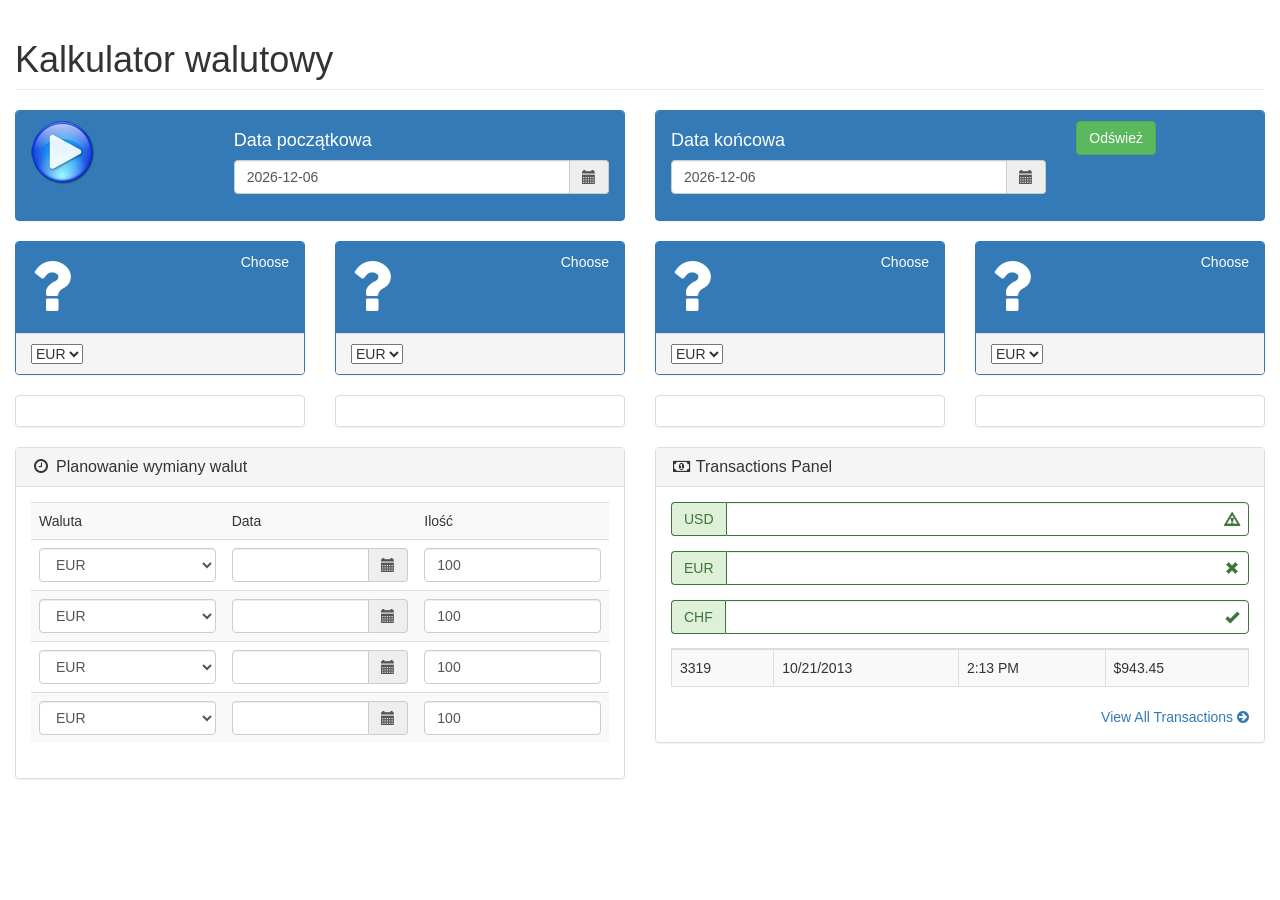
==== index.html @ bebf1400 "Działa API" ====
<!DOCTYPE html>
<html lang="en">

<head>
    <meta charset="utf-8">
    <meta http-equiv="X-UA-Compatible" content="IE=edge">
    <meta name="viewport" content="width=device-width, initial-scale=1">
    <meta name="description" content="">
    <meta name="author" content="">
    <title>SB Admin - Bootstrap Admin Template</title>
    <link rel="stylesheet" media="all" href="https://maxcdn.bootstrapcdn.com/bootstrap/3.3.6/css/bootstrap.min.css"/>
    <link href="app/assets/css/sb-admin.css" rel="stylesheet">
    <link href="app/assets/css/morris.css" rel="stylesheet">
    <link href="app/font/font-awesome.min.css" rel="stylesheet" type="text/css">
    <link rel="stylesheet" href="bower_components/eonasdan-bootstrap-datetimepicker/build/css/bootstrap-datetimepicker.min.css"/>
    <script src="https://oss.maxcdn.com/libs/html5shiv/3.7.0/html5shiv.js"></script>
    <script src="https://oss.maxcdn.com/libs/respond.js/1.4.2/respond.min.js"></script>
    <![endif]-->
</head>

<body>
<div id="page-wrapper">
    <div class="container-fluid">
        <div class="row">
            <div class="col-lg-12">
                <h1 class="page-header">
                    Kalkulator walutowy
                </h1>
            </div>
        </div>
        <div class="row">
            <div class="col-lg-6 col-md-6 col-sm-12 col-xs-12">
                <div class="panel panel-primary">
                    <div class="panel-heading">
                        <div class="row">
                            <div class="col-lg-4 col-md-4 col-sm-6 col-xs-6">
                                <img src="app/assets/js/icons/play.png">
                            </div>
                            <div class="col-lg-8 col-md-8 col-sm-6 col-xs-6">
                                <div>
                                    <h4>Data początkowa</h4>
                                </div>
                                <div class="form-group">
                                    <div class='input-group date'  id='datetimepicker10'>
                                        <input type='text' class="form-control"/>
                                            <span class="input-group-addon">
                                                <span class="glyphicon glyphicon-calendar"></span>
                                            </span>
                                    </div>
                                </div>
                            </div>
                        </div>
                    </div>
                </div>
            </div>
            <div class="col-lg-6 col-md-6 col-sm-12 col-xs-12">
                <div class="panel panel-primary">
                    <div class="panel-heading">
                        <div class="row">

                            <div class="col-lg-8 col-md-8 col-sm-6 col-xs-6">
                                <div>
                                    <h4>Data końcowa</h4>
                                </div>
                                <div class="form-group">
                                    <div class='input-group date' id='datetimepicker11'>
                                        <input type='text' class="form-control"/>
                                        <span class="input-group-addon">
                                            <span class="glyphicon glyphicon-calendar"></span>
                                        </span>
                                    </div>
                                </div>
                            </div>
                            <div class="col-lg-4 col-md-4 col-sm-6 col-xs-6 ">
                                <!--<img src="app/assets/js/icons/stop.png">-->
                                <button type="button" class="btn btn-success" id="btnrefresh" >Odśwież</button>
                            </div>
                        </div>
                    </div>
                </div>
            </div>
        </div>
        <div class="row">
            <div class="col-lg-3 col-md-3 col-sm-6 col-xs-12">
                <div class="panel panel-primary">
                    <div class="panel-heading">
                        <div class="row">
                            <div class="col-xs-3">
                                <i class="fa fa-question fa-5x calc-icon-cur"></i>
                            </div>
                            <div class="col-xs-9 text-right">
                                <div class="huge" id="currencyRate1">Choose</div>
                            </div>
                        </div>
                    </div>

                    <div class="panel-footer">
                        <div class="dropdown">
                            <select name="dLabel1" id="firstCurrency" class="currencyDropdown" data-currency-target="currencyRate1">
                                <option>EUR</option>
                                <option>USD</option>
                                <option>GBP</option>
                                <option>JPY</option>
                            </select>
                        </div>
                        <div class="clearfix"></div>
                    </div>
                </div>
                <div class="row">
                    <div class="col-lg-12 col-md-12 col-sm-12 col-xs-12">
                        <div class="panel panel-default">
                            <div class="panel-body">
                                <div id="morris-area1-chart"></div>
                            </div>
                        </div>
                    </div>
                </div>
            </div>
            <div class="col-lg-3 col-md-3 col-sm-6 col-xs-12">
                <div class="panel panel-primary">
                    <div class="panel-heading">
                        <div class="row">
                            <div class="col-xs-3">
                                <i class="fa fa-question fa-5x calc-icon-cur"></i>
                            </div>
                            <div class="col-xs-9 text-right">
                                <div class="huge" id="currencyRate2">Choose</div>
                            </div>
                        </div>
                    </div>

                    <div class="panel-footer">

                        <div class="dropdown">
                            <select name="dLabel1" id="secondCurrency" class="currencyDropdown" data-currency-target="currencyRate2">
                                <option>EUR</option>
                                <option>USD</option>
                                <option>GBP</option>
                                <option>JPY</option>
                            </select>
                        </div>

                        <div class="clearfix"></div>
                    </div>

                </div>
                <div class="row">
                    <div class="col-lg-12 col-md-12 col-sm-12 col-xs-12">
                        <div class="panel panel-default">
                            <div class="panel-body">
                                <div id="morris-area2-chart"></div>
                            </div>
                        </div>
                    </div>
                </div>
            </div>
            <div class="col-lg-3 col-md-3 col-sm-6 col-xs-12">
                <div class="panel panel-primary">
                    <div class="panel-heading">
                        <div class="row">
                            <div class="col-xs-3">
                                <i class="fa fa-question fa-5x calc-icon-cur"></i>
                            </div>
                            <div class="col-xs-9 text-right">
                                <div class="huge" id="currencyRate3">Choose</div>
                            </div>
                        </div>
                    </div>

                    <div class="panel-footer">
                        <div class="dropdown">
                            <select name="dLabel1" id="thirdCurrency" class="currencyDropdown" data-currency-target="currencyRate3">
                                <option>EUR</option>
                                <option>USD</option>
                                <option>GBP</option>
                                <option>JPY</option>
                            </select>

                        </div>
                    </div>

                </div>
                <div class="row">
                    <div class="col-lg-12 col-md-12 col-sm-12 col-xs-12">
                        <div class="panel panel-default">
                            <div class="panel-body">
                                <div id="morris-area3-chart"></div>
                            </div>
                        </div>
                    </div>
                </div>
            </div>
            <div class="col-lg-3 col-md-3 col-sm-6 col-xs-12">
                <div class="panel panel-primary">
                    <div class="panel-heading">
                        <div class="row">
                            <div class="col-xs-3">
                                <i class="fa fa-question fa-5x calc-icon-cur"></i>
                            </div>
                            <div class="col-xs-9 text-right">
                                <div class="huge" id="currencyRate4">Choose</div>
                            </div>
                        </div>
                    </div>

                    <div class="panel-footer">
                        <div class="dropdown">
                            <select name="dLabel1" id="fourthCurrency" class="currencyDropdown" data-currency-target="currencyRate4">
                                <option>EUR</option>
                                <option>USD</option>
                                <option>GBP</option>
                                <option>JPY</option>
                            </select>
                        </div>
                    </div>

                </div>
                <div class="row">
                    <div class="col-lg-12 col-md-12 col-sm-12 col-xs-12">
                        <div class="panel panel-default">
                            <div class="panel-body">
                                <div id="morris-area4-chart"></div>
                            </div>
                        </div>
                    </div>
                </div>
            </div>
        </div>
        <div class="row">
            <div class="col-lg-6">
                <div class="panel panel-default">
                    <div class="panel-heading">
                        <h3 class="panel-title"><i class="fa fa-clock-o fa-fw"></i> Planowanie wymiany walut</h3>
                    </div>
                    <div class="panel-body">
                        <table class="table table-striped">
                            <tr>
                                <td>Waluta</td>
                                <td>Data</td>
                                <td>Ilość</td>
                            </tr>
                            <tr>
                                <td class="col-lg-4 col-md-4 col-sm-3 col-xs-2">
                                    <select class="form-control" option="wybierz">
                                        <option>EUR</option>
                                        <option>USD</option>
                                        <option>GBP</option>
                                        <option>JPY</option>
                                    </select>
                                </td>
                                <td class="col-lg-4 col-md-4 col-sm-6 col-xs-6">
                                    <div class="input-group date" id="data">
                                        <input type="text" class="form-control">
                                        <span class="input-group-addon">
                                            <span class="glyphicon glyphicon-calendar"></span>
                                        </span>
                                    </div>
                                </td>
                                <td class="col-lg-4 col-md-4 col-sm-3 col-xs-4">
                                    <input type="number" class="form-control" value="100">
                                </td>
                            </tr>
                            <tr>
                                <td class="col-lg-4 col-md-4 col-sm-3 col-xs-2">
                                    <select class="form-control" option="wybierz">
                                        <option>EUR</option>
                                        <option>USD</option>
                                        <option>GBP</option>
                                        <option>JPY</option>
                                    </select>
                                </td>
                                <td class="col-lg-4 col-md-4 col-sm-6 col-xs-6">
                                    <div class="input-group date2" id="data2">
                                        <input type="text" class="form-control">
                                        <span class="input-group-addon">
                                            <span class="glyphicon glyphicon-calendar"></span>
                                        </span>
                                    </div>
                                </td>
                                <td class="col-lg-4 col-md-4 col-sm-3 col-xs-4">
                                    <input type="number" class="form-control" value="100">
                                </td>
                            </tr>
                            <tr>
                                <td class="col-lg-4 col-md-4 col-sm-3 col-xs-2">
                                    <select class="form-control" option="wybierz">
                                        <option>EUR</option>
                                        <option>USD</option>
                                        <option>GBP</option>
                                        <option>JPY</option>
                                    </select>
                                </td>
                                <td class="col-lg-4 col-md-4 col-sm-6 col-xs-6">
                                    <div class="input-group date3" id="data3">
                                        <input type="text" class="form-control">
                                        <span class="input-group-addon">
                                            <span class="glyphicon glyphicon-calendar"></span>
                                        </span>
                                    </div>
                                </td>
                                <td class="col-lg-4 col-md-4 col-sm-3 col-xs-4">
                                    <input type="number" class="form-control" value="100">
                                </td>
                            </tr>
                            <tr>
                                <td class="col-lg-4 col-md-4 col-sm-3 col-xs-2">
                                    <select class="form-control" option="wybierz">
                                        <option>EUR</option>
                                        <option>USD</option>
                                        <option>GBP</option>
                                        <option>JPY</option>
                                    </select>
                                </td>
                                <td class="col-lg-4 col-md-4 col-sm-6 col-xs-6">
                                    <div class="input-group date4" id="data4">
                                        <input type="text" class="form-control">
                                        <span class="input-group-addon">
                                            <span class="glyphicon glyphicon-calendar"></span>
                                        </span>
                                    </div>
                                </td>
                                <td class="col-lg-4 col-md-4 col-sm-3 col-xs-4">
                                    <input type="number" class="form-control" value="100">
                                </td>
                            </tr>



                        </table>
                    </div>
                </div>
            </div>
            <div class="col-lg-6">
                <div class="panel panel-default">
                    <div class="panel-heading">
                        <h3 class="panel-title"><i class="fa fa-money fa-fw"></i> Transactions Panel</h3>
                    </div>
                    <div class="panel-body">
                        <div class="table-responsive">
                            <table class="table table-bordered table-hover table-striped">
                                <tr>
                                    <div class="form-group has-success has-feedback">
                                        <div class="input-group">
                                            <span class="input-group-addon">USD</span>
                                            <input type="text" class="form-control" id="inputGroupSuccess1" aria-describedby="inputGroupSuccess1Status">
                                        </div>
                                        <span class="glyphicon glyphicon-warning-sign form-control-feedback" aria-hidden="true"></span>
                                        <span id="inputGroupSuccess1Status" class="sr-only">(success)</span>
                                    </div>
                                </tr>
                                <tr>
                                    <div class="form-group has-success has-feedback">
                                        <div class="input-group">
                                            <span class="input-group-addon">EUR</span>
                                            <input type="text" class="form-control" id="inputGroupSuccess2" aria-describedby="inputGroupSuccess1Status">
                                        </div>
                                        <span class="glyphicon glyphicon-remove form-control-feedback" aria-hidden="true"></span>
                                        <span id="inputGroupSuccess2Status" class="sr-only">(success)</span>
                                    </div>
                                </tr>
                                <tr>
                                    <div class="form-group has-success has-feedback">
                                        <div class="input-group">
                                            <span class="input-group-addon">CHF</span>
                                            <input type="text" class="form-control" id="inputGroupSuccess3" aria-describedby="inputGroupSuccess1Status">
                                        </div>
                                        <span class="glyphicon glyphicon-ok form-control-feedback" aria-hidden="true"></span>
                                        <span id="inputGroupSuccess3Status" class="sr-only">(error)</span>
                                    </div>
                                </tr>
                                <tbody>

                                <tr>
                                    <td>3319</td>
                                    <td>10/21/2013</td>
                                    <td>2:13 PM</td>
                                    <td>$943.45</td>
                                </tr>
                                </tbody>
                            </table>
                        </div>
                        <div class="text-right">
                            <a href="#">View All Transactions <i class="fa fa-arrow-circle-right"></i></a>
                        </div>
                    </div>
                </div>
            </div>
        </div>
    </div>
</div>
<script src="app/js/jquery.js"></script>
<script src="app/js/bootstrap.min.js"></script>
<script src="app/js/plugins/morris/raphael.min.js"></script>
<script src="app/js/plugins/morris/morris.min.js"></script>
<script src="app/js/plugins/morris/morris-data.js"></script>
<script type="text/javascript" src="bower_components/moment/min/moment.min.js"></script>
<script type="text/javascript" src="app/js/currApi.js"></script>
<script type="text/javascript"
        src="bower_components/eonasdan-bootstrap-datetimepicker/build/js/bootstrap-datetimepicker.min.js">

</script>

<script type="text/javascript">
    $(function () {
        $('#data').datetimepicker({
            viewMode: 'years',
            format: 'DD/MM/YYYY'
        });
    });

//
//    $('.currencyDropdown').change(function() {
//        var field = $(this).attr('data-currency-target');
//
//        var cur = 'fa-' + $(this).val().toLowerCase();
//        var icon = $(this).parents('.panel').find('.calc-icon-cur');
//        console.log(icon);
//        icon.removeClass('fa-eur fa-usd fa-gbp fa-yen fa-question').addClass( cur );
//        var currency = { EUR: '1.00', USD: '4.00', GBP: '4.50', YEN: '3.50'}
//        $('#'+field).html(currency[ $(this).val() ] );
//
//
//        var huge = $(this).parents('.panel').find('.huge');
//        var id = huge.attr('id').replace('currencyRate', '');
//        drawChart( $(this).val(), 'morris-area' + id + '-chart' );
//
//    });

</script>
</body>

</html>
---- app/assets/css/morris.css ----
.morris-hover{position:absolute;z-index:1000}.morris-hover.morris-default-style{border-radius:10px;padding:6px;color:#666;background:rgba(255,255,255,0.8);border:solid 2px rgba(230,230,230,0.8);font-family:sans-serif;font-size:12px;text-align:center}.morris-hover.morris-default-style .morris-hover-row-label{font-weight:bold;margin:0.25em 0}
.morris-hover.morris-default-style .morris-hover-point{white-space:nowrap;margin:0.1em 0}
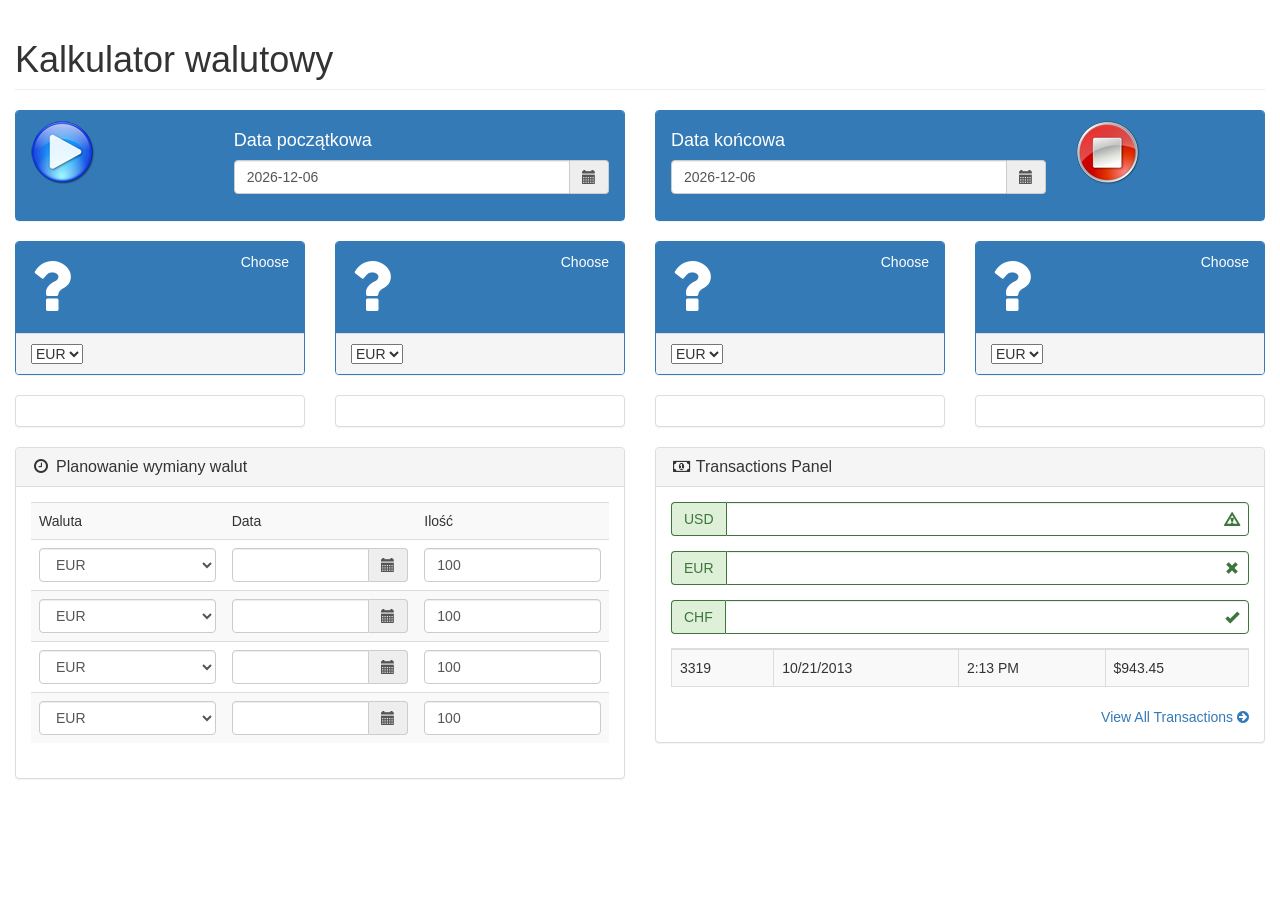
==== commit c6587b28: "Gotowe wykresy" ====
--- a/index.html
+++ b/index.html
@@ -72,8 +72,8 @@
                                 </div>
                             </div>
                             <div class="col-lg-4 col-md-4 col-sm-6 col-xs-6 ">
-                                <!--<img src="app/assets/js/icons/stop.png">-->
-                                <button type="button" class="btn btn-success" id="btnrefresh" >Odśwież</button>
+                                <img src="app/assets/js/icons/stop.png">
+                                <!--<button type="button" class="btn btn-success" id="btnrefresh" >Odśwież</button>-->
                             </div>
                         </div>
                     </div>
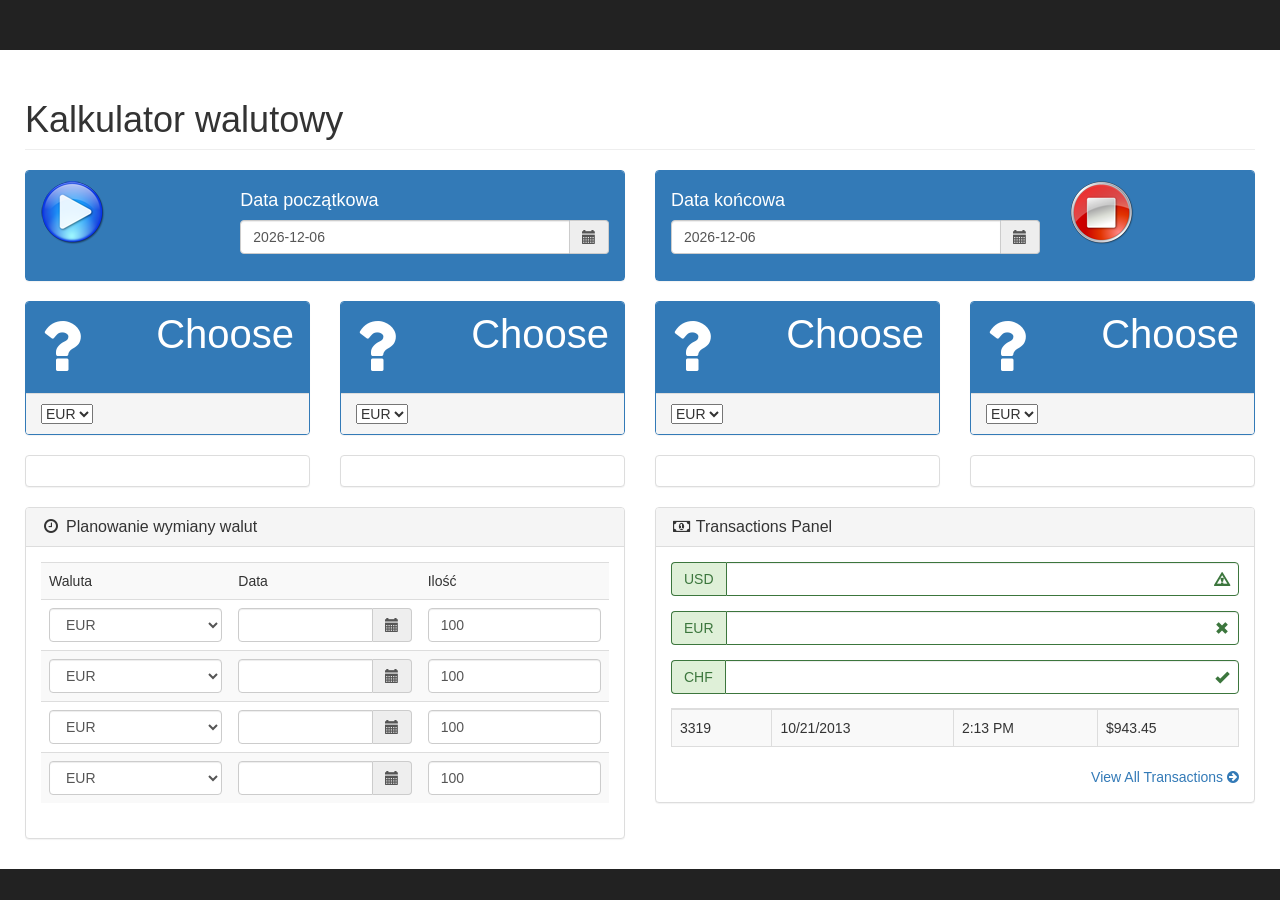
==== commit ba18ed10: "za duży zakres dat" ====
--- a/index.html
+++ b/index.html
@@ -9,6 +9,7 @@
     <meta name="author" content="">
     <title>SB Admin - Bootstrap Admin Template</title>
     <link rel="stylesheet" media="all" href="https://maxcdn.bootstrapcdn.com/bootstrap/3.3.6/css/bootstrap.min.css"/>
+    <link href="app/assets/css/style.css" rel="stylesheet">
     <link href="app/assets/css/sb-admin.css" rel="stylesheet">
     <link href="app/assets/css/morris.css" rel="stylesheet">
     <link href="app/font/font-awesome.min.css" rel="stylesheet" type="text/css">
@@ -249,7 +250,7 @@
                                     </select>
                                 </td>
                                 <td class="col-lg-4 col-md-4 col-sm-6 col-xs-6">
-                                    <div class="input-group date" id="data">
+                                    <div class="input-group date planowanieKalendarz" id="data">
                                         <input type="text" class="form-control">
                                         <span class="input-group-addon">
                                             <span class="glyphicon glyphicon-calendar"></span>
@@ -270,7 +271,7 @@
                                     </select>
                                 </td>
                                 <td class="col-lg-4 col-md-4 col-sm-6 col-xs-6">
-                                    <div class="input-group date2" id="data2">
+                                    <div class="input-group date2 planowanieKalendarz" id="data2">
                                         <input type="text" class="form-control">
                                         <span class="input-group-addon">
                                             <span class="glyphicon glyphicon-calendar"></span>
@@ -291,7 +292,7 @@
                                     </select>
                                 </td>
                                 <td class="col-lg-4 col-md-4 col-sm-6 col-xs-6">
-                                    <div class="input-group date3" id="data3">
+                                    <div class="input-group date3 planowanieKalendarz" id="data3">
                                         <input type="text" class="form-control">
                                         <span class="input-group-addon">
                                             <span class="glyphicon glyphicon-calendar"></span>
@@ -312,7 +313,7 @@
                                     </select>
                                 </td>
                                 <td class="col-lg-4 col-md-4 col-sm-6 col-xs-6">
-                                    <div class="input-group date4" id="data4">
+                                    <div class="input-group date4 planowanieKalendarz" id="data4">
                                         <input type="text" class="form-control">
                                         <span class="input-group-addon">
                                             <span class="glyphicon glyphicon-calendar"></span>
@@ -402,29 +403,13 @@
 
 <script type="text/javascript">
     $(function () {
-        $('#data').datetimepicker({
+        $('.planowanieKalendarz').datetimepicker({
             viewMode: 'years',
             format: 'DD/MM/YYYY'
         });
     });
 
-//
-//    $('.currencyDropdown').change(function() {
-//        var field = $(this).attr('data-currency-target');
-//
-//        var cur = 'fa-' + $(this).val().toLowerCase();
-//        var icon = $(this).parents('.panel').find('.calc-icon-cur');
-//        console.log(icon);
-//        icon.removeClass('fa-eur fa-usd fa-gbp fa-yen fa-question').addClass( cur );
-//        var currency = { EUR: '1.00', USD: '4.00', GBP: '4.50', YEN: '3.50'}
-//        $('#'+field).html(currency[ $(this).val() ] );
-//
-//
-//        var huge = $(this).parents('.panel').find('.huge');
-//        var id = huge.attr('id').replace('currencyRate', '');
-//        drawChart( $(this).val(), 'morris-area' + id + '-chart' );
-//
-//    });
+
 
 </script>
 </body>
--- a/app/assets/css/style.css
+++ b/app/assets/css/style.css
@@ -0,0 +1,6 @@
+#datetimepicker10 {
+    color: black;
+}
+#datetimepicker11 {
+    color: black;
+}
--- a/app/assets/css/sb-admin.css
+++ b/app/assets/css/sb-admin.css
@@ -0,0 +1,219 @@
+
+body {
+    margin-top: 100px;
+    background-color: #222;
+}
+
+@media(min-width:768px) {
+    body {
+        margin-top: 50px;
+    }
+}
+
+#wrapper {
+    padding-left: 0;
+}
+
+#page-wrapper {
+    width: 100%;
+    padding: 0;
+    background-color: #fff;
+}
+
+.huge {
+    font-size: 50px;
+    line-height: normal;
+}
+
+@media(min-width:768px) {
+    #wrapper {
+        padding-left: 225px;
+    }
+
+    #page-wrapper {
+        padding: 10px;
+    }
+}
+
+
+.top-nav {
+    padding: 0 15px;
+}
+
+.top-nav>li {
+    display: inline-block;
+    float: left;
+}
+
+.top-nav>li>a {
+    padding-top: 15px;
+    padding-bottom: 15px;
+    line-height: 20px;
+    color: #999;
+}
+
+.top-nav>li>a:hover,
+.top-nav>li>a:focus,
+.top-nav>.open>a,
+.top-nav>.open>a:hover,
+.top-nav>.open>a:focus {
+    color: #fff;
+    background-color: #000;
+}
+
+.top-nav>.open>.dropdown-menu {
+    float: left;
+    position: absolute;
+    margin-top: 0;
+    border: 1px solid rgba(0,0,0,.15);
+    border-top-left-radius: 0;
+    border-top-right-radius: 0;
+    background-color: #fff;
+    -webkit-box-shadow: 0 6px 12px rgba(0,0,0,.175);
+    box-shadow: 0 6px 12px rgba(0,0,0,.175);
+}
+
+.top-nav>.open>.dropdown-menu>li>a {
+    white-space: normal;
+}
+
+ul.message-dropdown {
+    padding: 0;
+    max-height: 250px;
+    overflow-x: hidden;
+    overflow-y: auto;
+}
+
+li.message-preview {
+    width: 275px;
+    border-bottom: 1px solid rgba(0,0,0,.15);
+}
+
+li.message-preview>a {
+    padding-top: 15px;
+    padding-bottom: 15px;
+}
+
+li.message-footer {
+    margin: 5px 0;
+}
+
+ul.alert-dropdown {
+    width: 200px;
+}
+
+/* Side Navigation */
+
+@media(min-width:768px) {
+    .side-nav {
+        position: fixed;
+        top: 51px;
+        left: 225px;
+        width: 225px;
+        margin-left: -225px;
+        border: none;
+        border-radius: 0;
+        overflow-y: auto;
+        background-color: #222;
+        bottom: 0;
+        overflow-x: hidden;
+        padding-bottom: 40px;
+    }
+
+    .side-nav>li>a {
+        width: 225px;
+    }
+
+    .side-nav li a:hover,
+    .side-nav li a:focus {
+        outline: none;
+        background-color: #000 !important;
+    }
+}
+
+.side-nav>li>ul {
+    padding: 0;
+}
+
+.side-nav>li>ul>li>a {
+    display: block;
+    padding: 10px 15px 10px 38px;
+    text-decoration: none;
+    color: #999;
+}
+
+.side-nav>li>ul>li>a:hover {
+    color: #fff;
+}
+
+/* Flot Chart Containers */
+
+.flot-chart {
+    display: block;
+    height: 400px;
+}
+
+.flot-chart-content {
+    width: 100%;
+    height: 100%;
+}
+
+/* Custom Colored Panels */
+
+.huge {
+    font-size: 40px;
+}
+
+.panel-green {
+    border-color: #5cb85c;
+}
+
+.panel-green > .panel-heading {
+    border-color: #5cb85c;
+    color: #fff;
+    background-color: #5cb85c;
+}
+
+.panel-green > a {
+    color: #5cb85c;
+}
+
+.panel-green > a:hover {
+    color: #3d8b3d;
+}
+
+.panel-red {
+    border-color: #d9534f;
+}
+
+.panel-red > .panel-heading {
+    border-color: #d9534f;
+    color: #fff;
+    background-color: #d9534f;
+}
+
+.panel-red > a {
+    color: #d9534f;
+}
+
+.panel-red > a:hover {
+    color: #b52b27;
+}
+
+.panel-yellow {
+    border-color: #f0ad4e;
+}
+
+.panel-yellow > .panel-heading {
+    border-color: #f0ad4e;
+    color: #fff;
+    background-color: #f0ad4e;
+}
+
+.panel-yellow > a {
+    color: #f0ad4e;
+}
+
+.panel-yellow > a:hover {
+    color: #df8a13;
+}
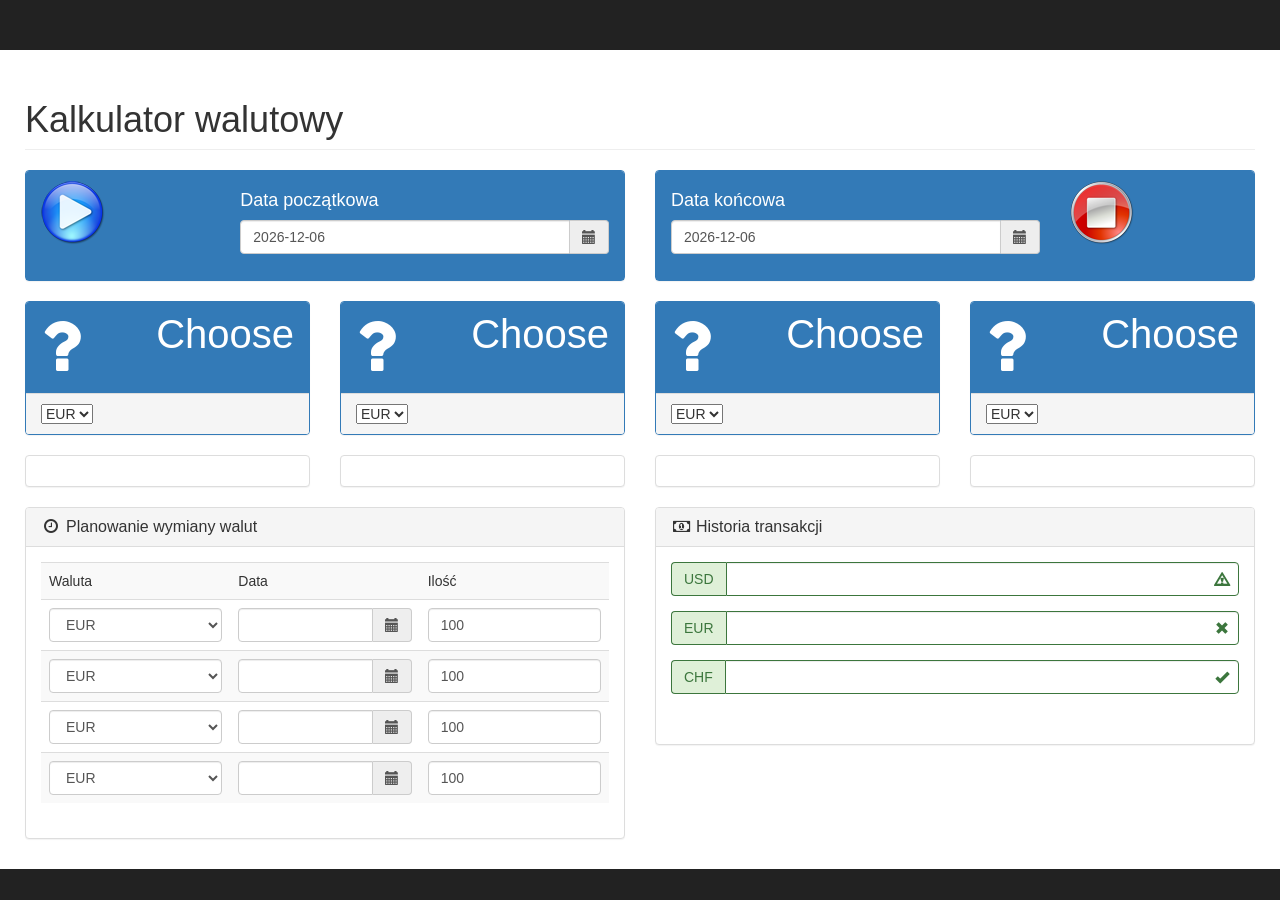
==== commit 3de1b455: "Zapamiętywanie wybranych walut w pamięci" ====
--- a/index.html
+++ b/index.html
@@ -9,7 +9,6 @@
     <meta name="author" content="">
     <title>SB Admin - Bootstrap Admin Template</title>
     <link rel="stylesheet" media="all" href="https://maxcdn.bootstrapcdn.com/bootstrap/3.3.6/css/bootstrap.min.css"/>
-    <link href="app/assets/css/style.css" rel="stylesheet">
     <link href="app/assets/css/sb-admin.css" rel="stylesheet">
     <link href="app/assets/css/morris.css" rel="stylesheet">
     <link href="app/font/font-awesome.min.css" rel="stylesheet" type="text/css">
@@ -250,7 +249,7 @@
                                     </select>
                                 </td>
                                 <td class="col-lg-4 col-md-4 col-sm-6 col-xs-6">
-                                    <div class="input-group date planowanieKalendarz" id="data">
+                                    <div class="input-group date" id="data">
                                         <input type="text" class="form-control">
                                         <span class="input-group-addon">
                                             <span class="glyphicon glyphicon-calendar"></span>
@@ -271,7 +270,7 @@
                                     </select>
                                 </td>
                                 <td class="col-lg-4 col-md-4 col-sm-6 col-xs-6">
-                                    <div class="input-group date2 planowanieKalendarz" id="data2">
+                                    <div class="input-group date2" id="data2">
                                         <input type="text" class="form-control">
                                         <span class="input-group-addon">
                                             <span class="glyphicon glyphicon-calendar"></span>
@@ -292,7 +291,7 @@
                                     </select>
                                 </td>
                                 <td class="col-lg-4 col-md-4 col-sm-6 col-xs-6">
-                                    <div class="input-group date3 planowanieKalendarz" id="data3">
+                                    <div class="input-group date3" id="data3">
                                         <input type="text" class="form-control">
                                         <span class="input-group-addon">
                                             <span class="glyphicon glyphicon-calendar"></span>
@@ -313,7 +312,7 @@
                                     </select>
                                 </td>
                                 <td class="col-lg-4 col-md-4 col-sm-6 col-xs-6">
-                                    <div class="input-group date4 planowanieKalendarz" id="data4">
+                                    <div class="input-group date4" id="data4">
                                         <input type="text" class="form-control">
                                         <span class="input-group-addon">
                                             <span class="glyphicon glyphicon-calendar"></span>
@@ -334,7 +333,7 @@
             <div class="col-lg-6">
                 <div class="panel panel-default">
                     <div class="panel-heading">
-                        <h3 class="panel-title"><i class="fa fa-money fa-fw"></i> Transactions Panel</h3>
+                        <h3 class="panel-title"><i class="fa fa-money fa-fw"></i> Historia transakcji</h3>
                     </div>
                     <div class="panel-body">
                         <div class="table-responsive">
@@ -366,23 +365,12 @@
                                             <input type="text" class="form-control" id="inputGroupSuccess3" aria-describedby="inputGroupSuccess1Status">
                                         </div>
                                         <span class="glyphicon glyphicon-ok form-control-feedback" aria-hidden="true"></span>
-                                        <span id="inputGroupSuccess3Status" class="sr-only">(error)</span>
+                                        <span id="inputGroupSuccess3Status" class="sr-only"></span>
                                     </div>
                                 </tr>
-                                <tbody>
-
-                                <tr>
-                                    <td>3319</td>
-                                    <td>10/21/2013</td>
-                                    <td>2:13 PM</td>
-                                    <td>$943.45</td>
-                                </tr>
-                                </tbody>
                             </table>
                         </div>
-                        <div class="text-right">
-                            <a href="#">View All Transactions <i class="fa fa-arrow-circle-right"></i></a>
-                        </div>
+
                     </div>
                 </div>
             </div>
@@ -403,13 +391,62 @@
 
 <script type="text/javascript">
     $(function () {
-        $('.planowanieKalendarz').datetimepicker({
+        $('#data').datetimepicker({
             viewMode: 'years',
             format: 'DD/MM/YYYY'
         });
+
+        if (localStorage.getItem('firstCurrency')) {
+            $.each( $('#firstCurrency option'), function (key, item) {
+                if ($(item).html() === localStorage.getItem('firstCurrency') ) {
+                    $(item).attr('selected', true);
+                }
+
+            });
+        }
+        if (localStorage.getItem('secondCurrency')) {
+            $.each( $('#secondCurrency option'), function (key, item) {
+                if ($(item).html() === localStorage.getItem('secondCurrency') ) {
+                    $(item).attr('selected', true);
+                }
+
+            });
+        }
+        if (localStorage.getItem('thirdCurrency')) {
+            $.each( $('#thirdCurrency option'), function (key, item) {
+                if ($(item).html() === localStorage.getItem('thirdCurrency') ) {
+                    $(item).attr('selected', true);
+                }
+
+            });
+        }
+        if (localStorage.getItem('fourthCurrency')) {
+            $.each( $('#fourthCurrency option'), function (key, item) {
+                if ($(item).html() === localStorage.getItem('fourthCurrency') ) {
+                    $(item).attr('selected', true);
+                }
+
+            });
+        }
     });
 
-
+//
+//    $('.currencyDropdown').change(function() {
+//        var field = $(this).attr('data-currency-target');
+//
+//        var cur = 'fa-' + $(this).val().toLowerCase();
+//        var icon = $(this).parents('.panel').find('.calc-icon-cur');
+//        console.log(icon);
+//        icon.removeClass('fa-eur fa-usd fa-gbp fa-yen fa-question').addClass( cur );
+//        var currency = { EUR: '1.00', USD: '4.00', GBP: '4.50', YEN: '3.50'}
+//        $('#'+field).html(currency[ $(this).val() ] );
+//
+//
+//        var huge = $(this).parents('.panel').find('.huge');
+//        var id = huge.attr('id').replace('currencyRate', '');
+//        drawChart( $(this).val(), 'morris-area' + id + '-chart' );
+//
+//    });
 
 </script>
 </body>
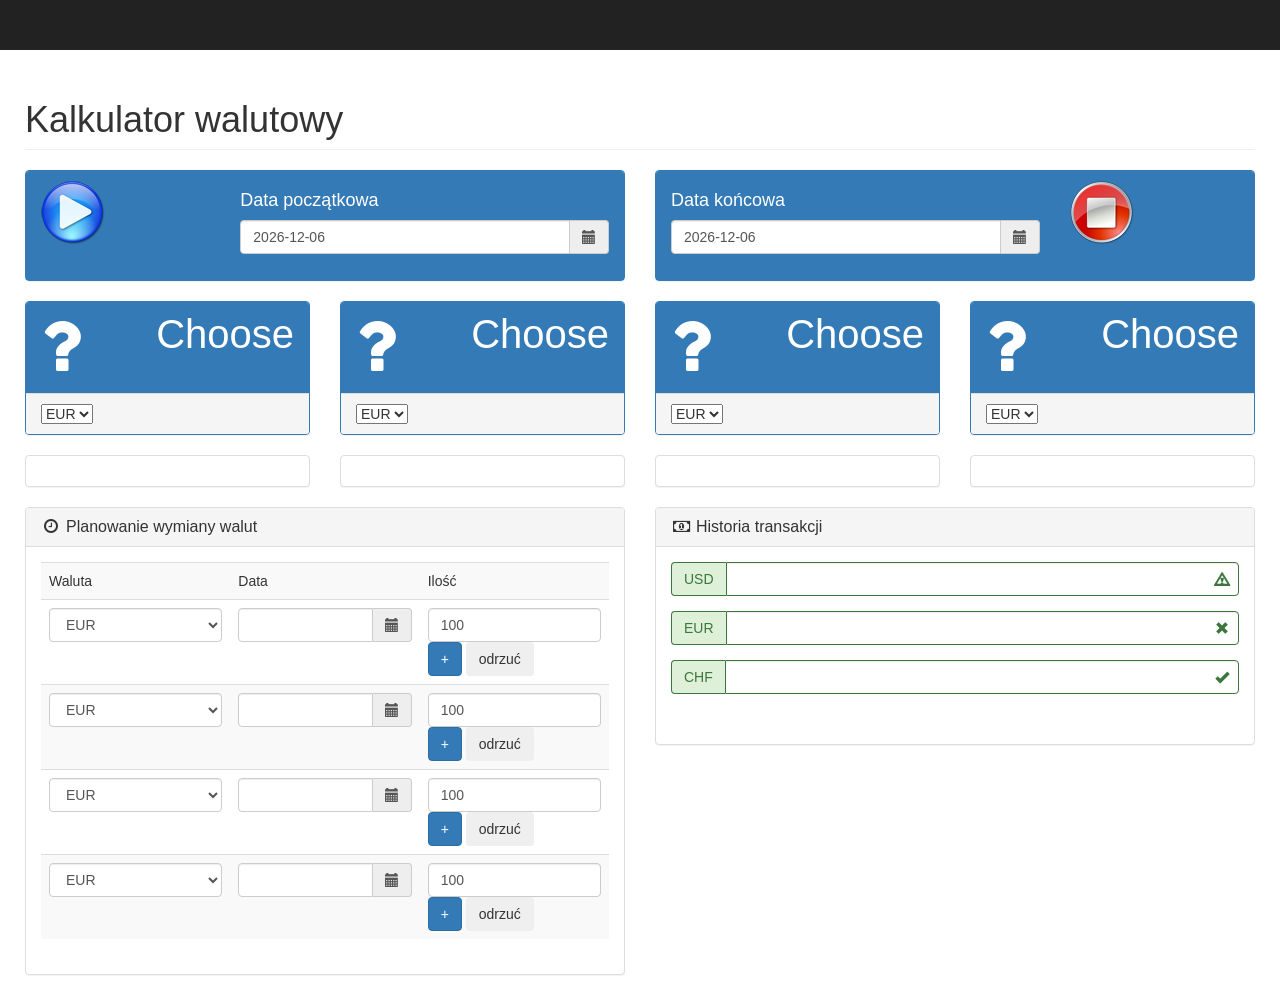
==== commit 7ae0acf0: "batony" ====
--- a/index.html
+++ b/index.html
@@ -258,6 +258,8 @@
                                 </td>
                                 <td class="col-lg-4 col-md-4 col-sm-3 col-xs-4">
                                     <input type="number" class="form-control" value="100">
+                                    <button class="btn btn-primary">+</button>
+                                    <button class="btn">odrzuć</button>
                                 </td>
                             </tr>
                             <tr>
@@ -279,6 +281,8 @@
                                 </td>
                                 <td class="col-lg-4 col-md-4 col-sm-3 col-xs-4">
                                     <input type="number" class="form-control" value="100">
+                                    <button class="btn btn-primary">+</button>
+                                    <button class="btn">odrzuć</button>
                                 </td>
                             </tr>
                             <tr>
@@ -300,6 +304,8 @@
                                 </td>
                                 <td class="col-lg-4 col-md-4 col-sm-3 col-xs-4">
                                     <input type="number" class="form-control" value="100">
+                                    <button class="btn btn-primary">+</button>
+                                    <button class="btn">odrzuć</button>
                                 </td>
                             </tr>
                             <tr>
@@ -321,6 +327,8 @@
                                 </td>
                                 <td class="col-lg-4 col-md-4 col-sm-3 col-xs-4">
                                     <input type="number" class="form-control" value="100">
+                                    <button class="btn btn-primary">+</button>
+                                    <button class="btn">odrzuć</button>
                                 </td>
                             </tr>
 
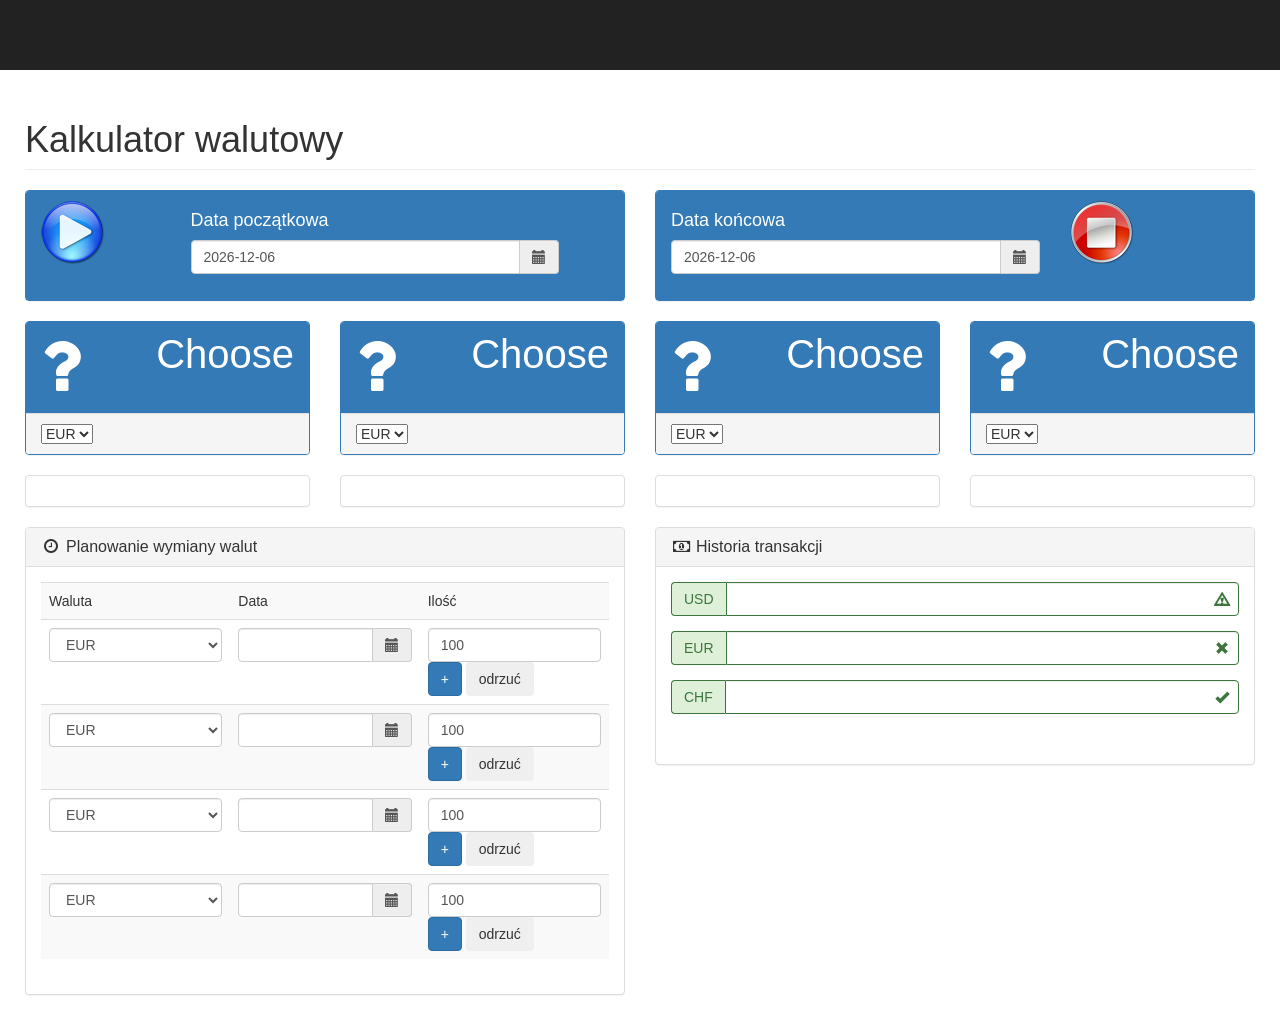
==== commit 4681f285: "za duży zakres dat" ====
--- a/index.html
+++ b/index.html
@@ -9,6 +9,7 @@
     <meta name="author" content="">
     <title>SB Admin - Bootstrap Admin Template</title>
     <link rel="stylesheet" media="all" href="https://maxcdn.bootstrapcdn.com/bootstrap/3.3.6/css/bootstrap.min.css"/>
+    <link href="app/assets/css/style.css" rel="stylesheet">
     <link href="app/assets/css/sb-admin.css" rel="stylesheet">
     <link href="app/assets/css/morris.css" rel="stylesheet">
     <link href="app/font/font-awesome.min.css" rel="stylesheet" type="text/css">
@@ -19,6 +20,9 @@
 </head>
 
 <body>
+<div class="background">
+    <img src=""
+</div>
 <div id="page-wrapper">
     <div class="container-fluid">
         <div class="row">
@@ -33,7 +37,7 @@
                 <div class="panel panel-primary">
                     <div class="panel-heading">
                         <div class="row">
-                            <div class="col-lg-4 col-md-4 col-sm-6 col-xs-6">
+                            <div class="col-lg-3 col-md-3 col-sm-6 col-xs-6">
                                 <img src="app/assets/js/icons/play.png">
                             </div>
                             <div class="col-lg-8 col-md-8 col-sm-6 col-xs-6">
@@ -71,7 +75,7 @@
                                     </div>
                                 </div>
                             </div>
-                            <div class="col-lg-4 col-md-4 col-sm-6 col-xs-6 ">
+                            <div class="col-lg-3 col-md-3 col-sm-6 col-xs-6 ">
                                 <img src="app/assets/js/icons/stop.png">
                                 <!--<button type="button" class="btn btn-success" id="btnrefresh" >Odśwież</button>-->
                             </div>
@@ -249,7 +253,7 @@
                                     </select>
                                 </td>
                                 <td class="col-lg-4 col-md-4 col-sm-6 col-xs-6">
-                                    <div class="input-group date" id="data">
+                                    <div class="input-group date planowanieKalendarz" id="data">
                                         <input type="text" class="form-control">
                                         <span class="input-group-addon">
                                             <span class="glyphicon glyphicon-calendar"></span>
@@ -272,7 +276,7 @@
                                     </select>
                                 </td>
                                 <td class="col-lg-4 col-md-4 col-sm-6 col-xs-6">
-                                    <div class="input-group date2" id="data2">
+                                    <div class="input-group date2 planowanieKalendarz" id="data2">
                                         <input type="text" class="form-control">
                                         <span class="input-group-addon">
                                             <span class="glyphicon glyphicon-calendar"></span>
@@ -295,7 +299,7 @@
                                     </select>
                                 </td>
                                 <td class="col-lg-4 col-md-4 col-sm-6 col-xs-6">
-                                    <div class="input-group date3" id="data3">
+                                    <div class="input-group date3 planowanieKalendarz" id="data3">
                                         <input type="text" class="form-control">
                                         <span class="input-group-addon">
                                             <span class="glyphicon glyphicon-calendar"></span>
@@ -318,7 +322,7 @@
                                     </select>
                                 </td>
                                 <td class="col-lg-4 col-md-4 col-sm-6 col-xs-6">
-                                    <div class="input-group date4" id="data4">
+                                    <div class="input-group date4 planowanieKalendarz" id="data4">
                                         <input type="text" class="form-control">
                                         <span class="input-group-addon">
                                             <span class="glyphicon glyphicon-calendar"></span>
@@ -399,7 +403,7 @@
 
 <script type="text/javascript">
     $(function () {
-        $('#data').datetimepicker({
+        $('.planowanieKalendarz').datetimepicker({
             viewMode: 'years',
             format: 'DD/MM/YYYY'
         });
@@ -438,23 +442,7 @@
         }
     });
 
-//
-//    $('.currencyDropdown').change(function() {
-//        var field = $(this).attr('data-currency-target');
-//
-//        var cur = 'fa-' + $(this).val().toLowerCase();
-//        var icon = $(this).parents('.panel').find('.calc-icon-cur');
-//        console.log(icon);
-//        icon.removeClass('fa-eur fa-usd fa-gbp fa-yen fa-question').addClass( cur );
-//        var currency = { EUR: '1.00', USD: '4.00', GBP: '4.50', YEN: '3.50'}
-//        $('#'+field).html(currency[ $(this).val() ] );
-//
-//
-//        var huge = $(this).parents('.panel').find('.huge');
-//        var id = huge.attr('id').replace('currencyRate', '');
-//        drawChart( $(this).val(), 'morris-area' + id + '-chart' );
-//
-//    });
+
 
 </script>
 </body>
--- a/app/assets/css/style.css
+++ b/app/assets/css/style.css
@@ -0,0 +1,6 @@
+#datetimepicker10 {
+    color: black;
+}
+#datetimepicker11 {
+    color: black;
+}
